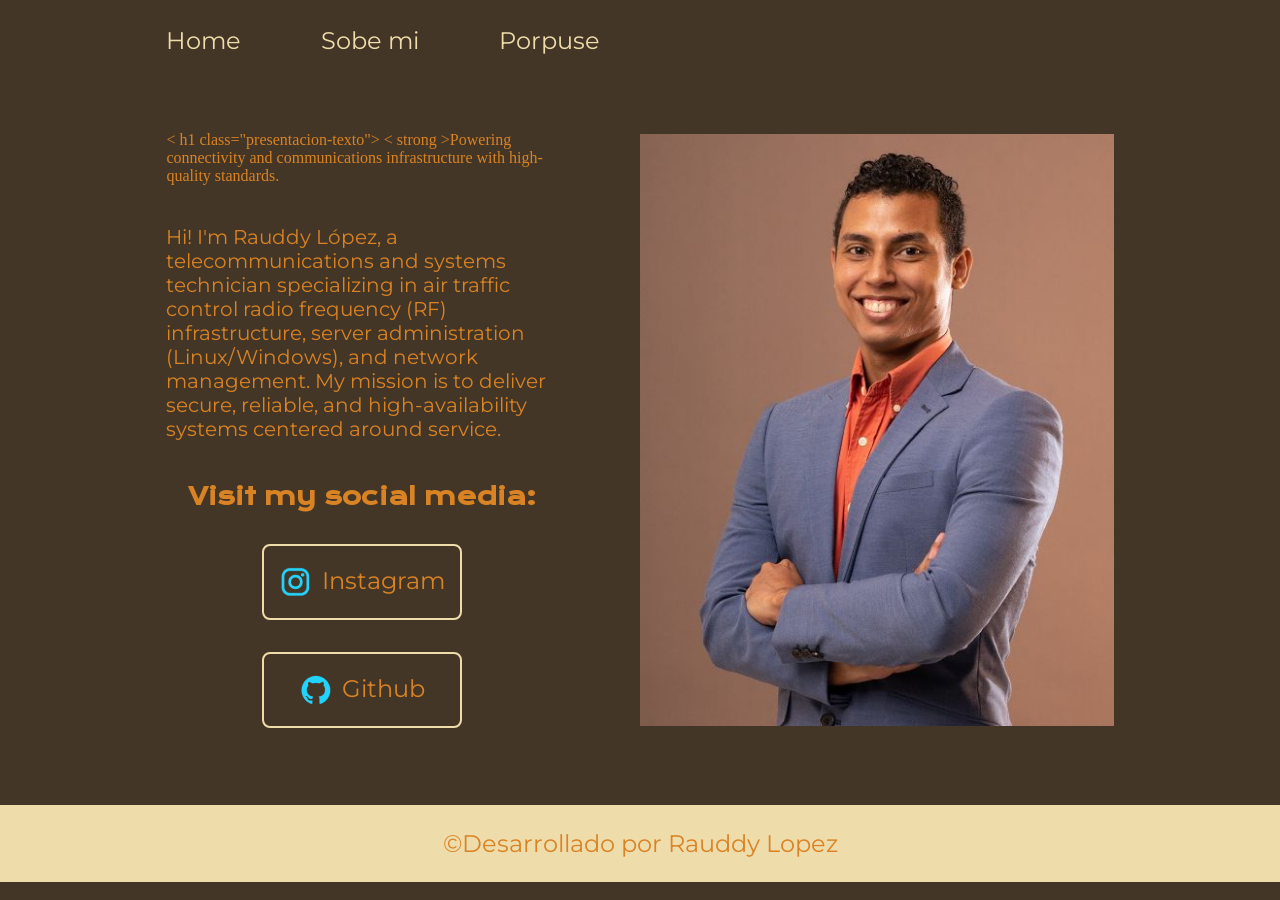
==== index.html @ b0d715b5 "Update index.html" ====
<!DOCTYPE html>
<html lang="en,es-latam">
<head>
    <meta charset="UTF-8">
    <meta name="viewport" content="width=device-width, initial-scale=1.0">
    <title>Portafolio</title>
    <link rel="stylesheet" href="./style/Style.css">
</head>
<body>
    <header class="header">
        <nav class="header-menu">
            <a class="header-menu-link" href="index.html">Home</a>
            <a class="header-menu-link" href="about.html">Sobe mi</a>
            <a class="header-menu-link" href="porpuse.html">Porpuse</a>
        </nav>
    </header>
    <main class="presentacion">
        <section class="presentacion-contenido">
        < h1 class="presentacion-texto"> < strong >Powering connectivity and communications infrastructure with high-quality standards.</strong>
             </h1>
        <p class="contenido"> 
 
         Hi! I'm Rauddy López, a telecommunications and systems technician specializing in air traffic control radio frequency (RF) infrastructure,
    server administration (Linux/Windows), and network management. My mission is to deliver secure, reliable, and high-availability systems centered around service.

        </p>
        <div class="presentacion-enlaces">
            <h2 class="presentacion-enlaces-subtitulo">Visit my social media:</h2>
        <a class="peresentacion-enlaces-link" href="https://www.instagram.com/"> 
            <img src="./asset/instagram.png" alt="icono de instagram"> Instagram</a>
        <a class="peresentacion-enlaces-link" href="https://github.com/">
            <img src="./asset/github.png" alt="icono de github">Github</a>
        </div>
    </section>

        <img class="presentacion-imagen" src="./asset/OfficePhoto.jpg" alt="Imagen de Rauddy Lopez">
    </main>
    <footer>
        <p class="footer">&copy;Desarrollado por Rauddy Lopez</p>
    </footer>
</body>
</html>
---- style/Style.css ----
@import url('https://fonts.googleapis.com/css2?family=Krona+One&family=Montserrat:ital,wght@0,100..900;1,100..900&display=swap');
@import url('https://fonts.googleapis.com/css2?family=Krona+One&family=Montserrat:ital,wght@0,100..900;1,100..900&display=swap');

:root{
    --color-primario:#443627;
    --color-secundario:#D98324;
    --color-terciario: #EFDCAB;
    --color-haver:#F2F6D0;
    --fuente-montserrat:"Montserrat", sans-serif;
    --fuente-Krona:"krona one", sans-serif;
    

}

*{
    padding: 0;
    margin: 0;
}

body{
    background-color: var(--color-primario);
    color:var(--color-secundario);
    box-sizing: border-box;
}
.header{
padding: 2% 0% 0% 13%;
}
.header-menu{

    display: flex;
    gap: 80px;
}
.header-menu-link{
    font-family: var(--fuente-montserrat);
    font-size: 1.5rem;
    font-weight: 600px;
    text-decoration: none;
    color: var(--color-terciario);
           
}

.presentacion{
    display:flex;
    align-items: center;
    padding: 6% 13%;
    justify-content: space-between;
    gap: 82px;
}
.presentacion-contenido{
    width: 50%;
    display: flex;
    flex-direction: column;
    gap:40px;
}
.presentacion-texto{
    font-size: 36px;
    font-family: var(--fuente-Krona);
    font-weight: 400px;
}
.titulo-destacado{
    color:var(--color-terciario)
}
.contenido{
    font-size: 20px;
    font-family: var(--fuente-montserrat);}

.presentacion-enlaces{
    display: flex;
    justify-content: space-between;
    flex-direction: column;
    align-items: center;
    gap: 32px;
}
.presentacion-enlaces-subtitulo{
    font-family:var(--fuente-Krona);
    font-size: 1.5rem;
}
.peresentacion-enlaces-link{
    width: 50%;
    text-align: center;
    padding: 20px 0;
    border-radius: 8px;
    font-family:var(--fuente-montserrat);
    font-size: 1.5rem;
    font-weight: 600px;
    text-decoration: none;
    color:var(--color-secundario);
    gap: 10px;
    border:2px solid var(--color-terciario);
    display: flex;
    justify-content: center;
}
.presentacion-imagen{
    width: 50%;
}
.peresentacion-enlaces-link:hover{

    background-color: var(--color-haver);
}
.footer{
    background-color: var(--color-terciario);
    padding: 24px;
    text-align: center;
    font-family: var(--fuente-montserrat);
    font-size: 1.5rem;
}
@media (max-width:1200px) {

    .header{
        padding: 10%;
    }
    .header-menu{
        justify-content: center;
    }
    .presentacion{
        flex-direction: column-reverse;
        padding: 5%;
    }    
    .contenido{
        width: auto;
    }
    .presentacion-enlaces{
        width: auto;
    }
}
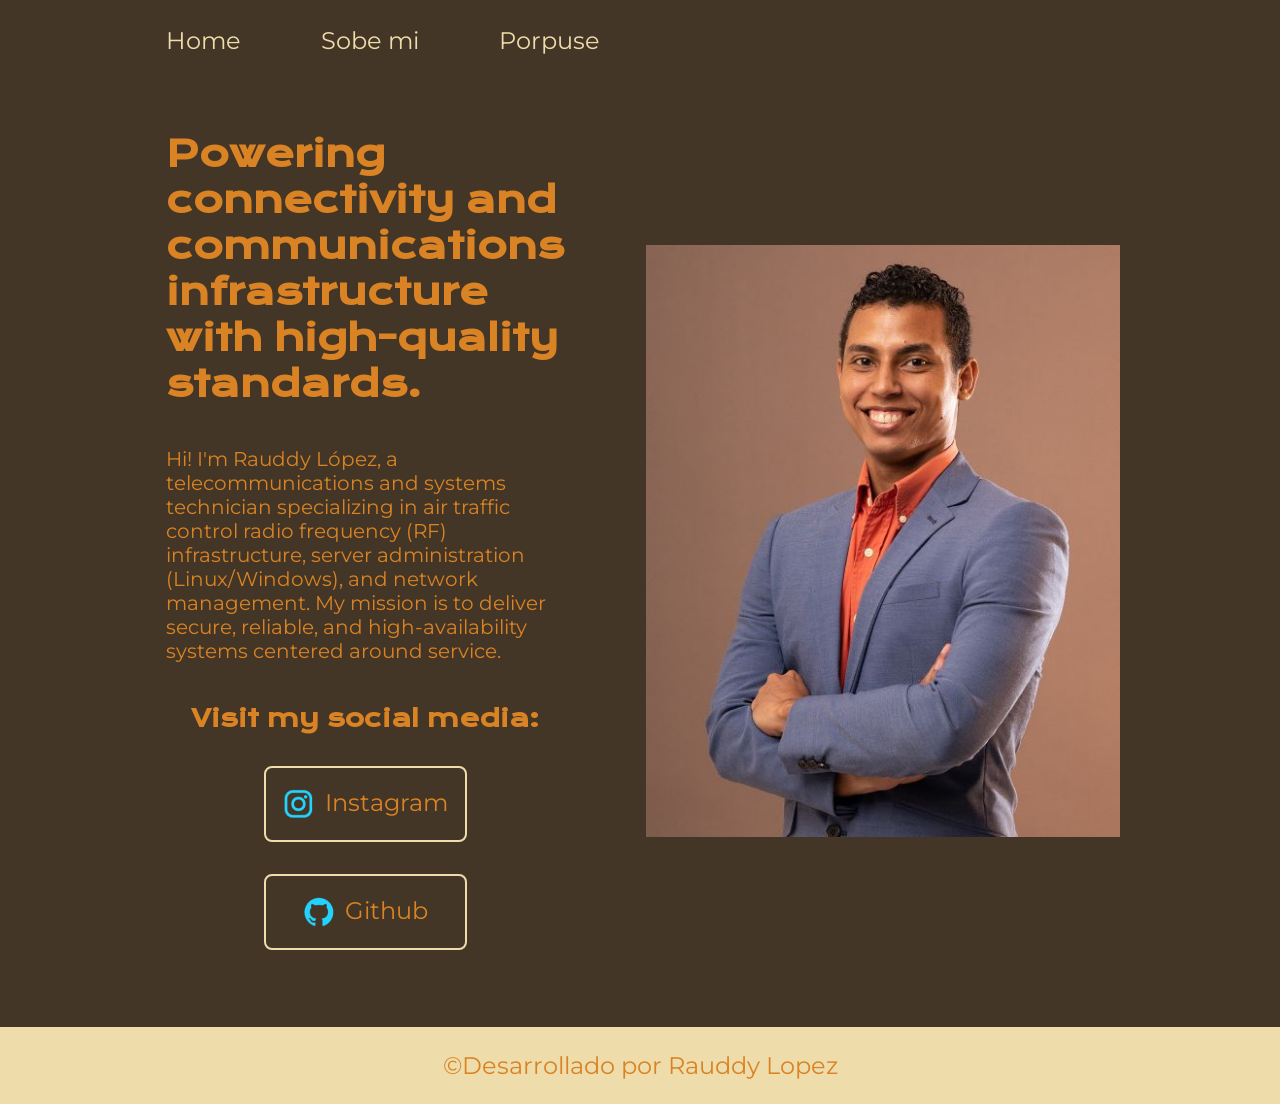
==== commit d211a2f7: "Fix HTML formatting and structure" ====
--- a/index.html
+++ b/index.html
@@ -16,7 +16,7 @@
     </header>
     <main class="presentacion">
         <section class="presentacion-contenido">
-        < h1 class="presentacion-texto"> < strong >Powering connectivity and communications infrastructure with high-quality standards.</strong>
+        <h1 class="presentacion-texto"> <strong>Powering connectivity and communications infrastructure with high-quality standards.</strong>
              </h1>
         <p class="contenido"> 
  
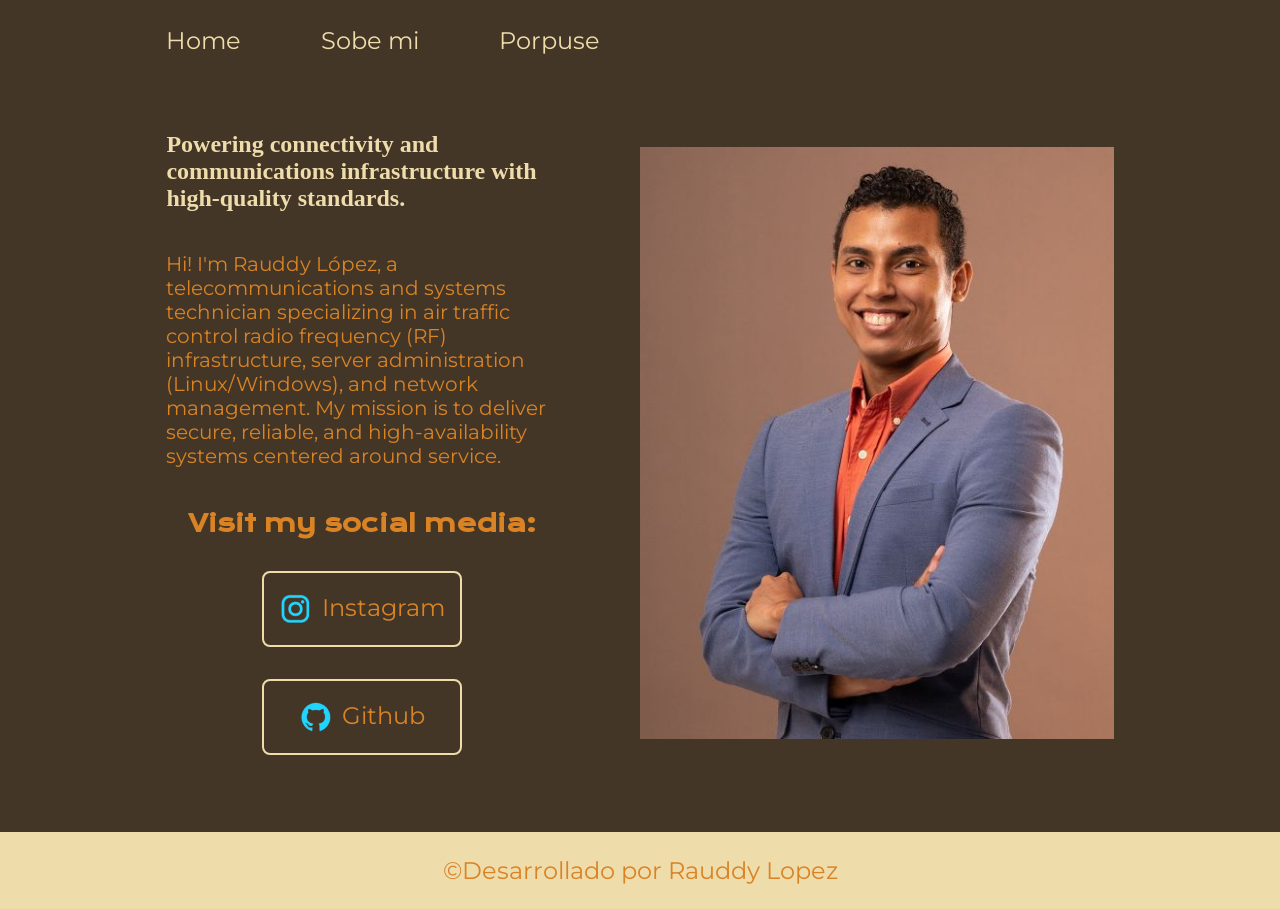
==== commit ab851727: "Refactor index.html for improved structure and content Updated the HTML structure and corrected mino" ====
--- a/index.html
+++ b/index.html
@@ -16,7 +16,7 @@
     </header>
     <main class="presentacion">
         <section class="presentacion-contenido">
-        <h1 class="presentacion-texto"> <strong>Powering connectivity and communications infrastructure with high-quality standards.</strong>
+        <h1 class="titulo-destacado"> <strong>Powering connectivity and communications infrastructure with high-quality standards.</strong>
              </h1>
         <p class="contenido"> 
  
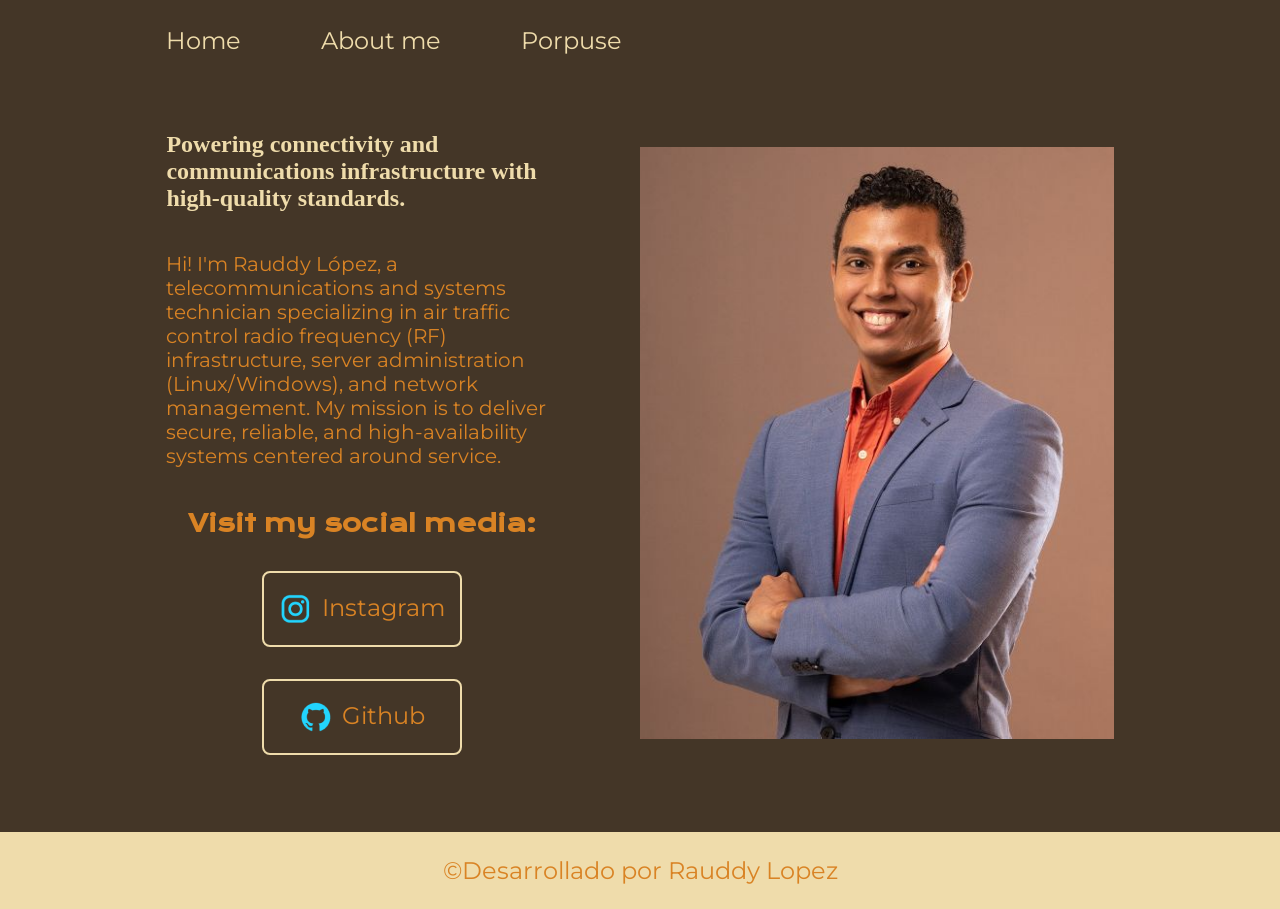
==== commit 551175f1: "Fix typos in index.html Corrected spelling of 'Sobe mi' to 'About me' and fixed 'peresentacion-enlac" ====
--- a/index.html
+++ b/index.html
@@ -10,7 +10,7 @@
     <header class="header">
         <nav class="header-menu">
             <a class="header-menu-link" href="index.html">Home</a>
-            <a class="header-menu-link" href="about.html">Sobe mi</a>
+            <a class="header-menu-link" href="about.html">About me</a>
             <a class="header-menu-link" href="porpuse.html">Porpuse</a>
         </nav>
     </header>
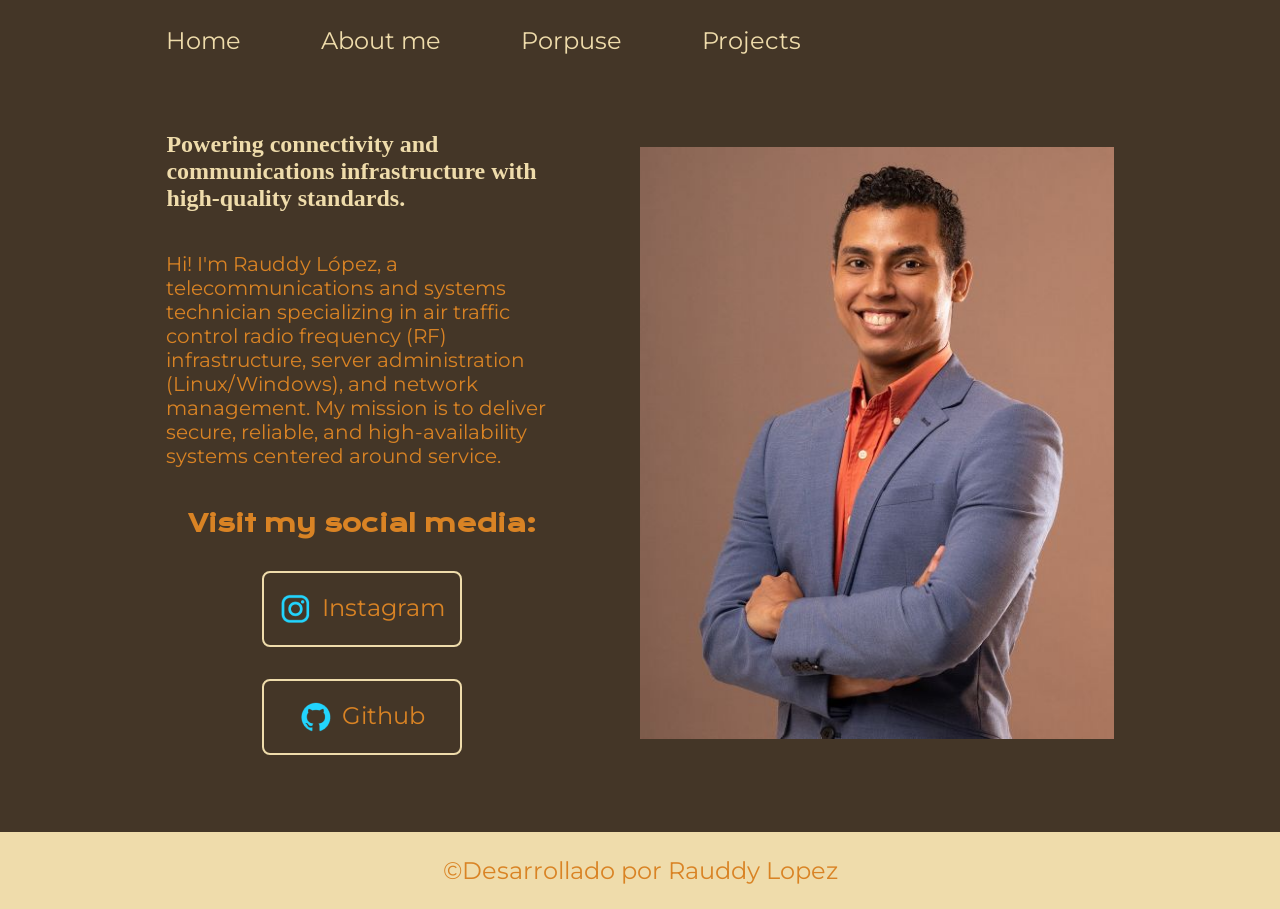
==== commit 9cb13b9d: "Add 'Projects' link to header navigation Added a new 'Projects' link to the navigation menu." ====
--- a/index.html
+++ b/index.html
@@ -12,6 +12,7 @@
             <a class="header-menu-link" href="index.html">Home</a>
             <a class="header-menu-link" href="about.html">About me</a>
             <a class="header-menu-link" href="porpuse.html">Porpuse</a>
+            <a class="header-menu-link" href="porpuse.html">Projects</a>
         </nav>
     </header>
     <main class="presentacion">
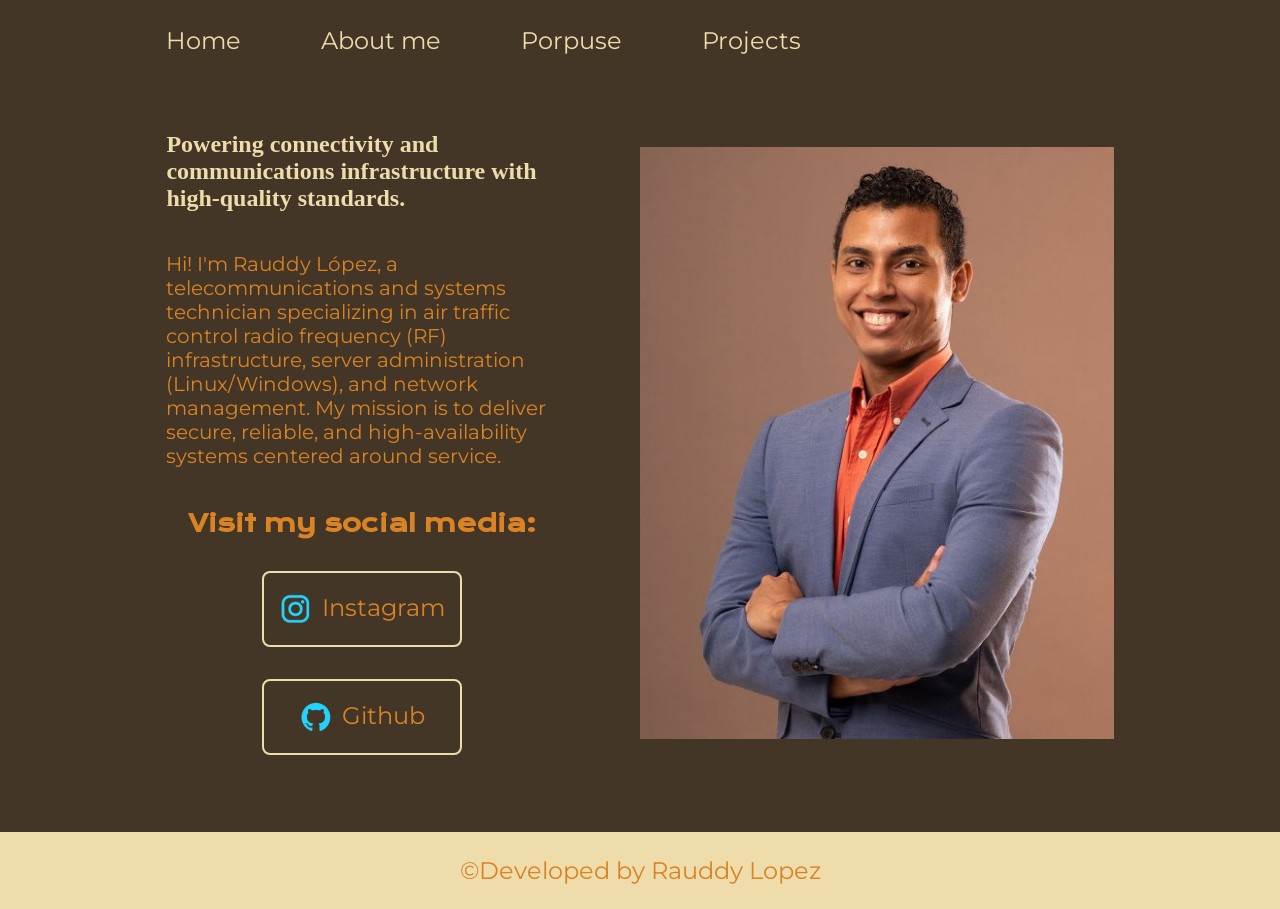
==== commit 04532dc4: "Fix HTML formatting and update footer text" ====
--- a/index.html
+++ b/index.html
@@ -12,7 +12,7 @@
             <a class="header-menu-link" href="index.html">Home</a>
             <a class="header-menu-link" href="about.html">About me</a>
             <a class="header-menu-link" href="porpuse.html">Porpuse</a>
-            <a class="header-menu-link" href="porpuse.html">Projects</a>
+            <a class="header-menu-link" href="projects.html">Projects</a>
         </nav>
     </header>
     <main class="presentacion">
@@ -37,7 +37,7 @@
         <img class="presentacion-imagen" src="./asset/OfficePhoto.jpg" alt="Imagen de Rauddy Lopez">
     </main>
     <footer>
-        <p class="footer">&copy;Desarrollado por Rauddy Lopez</p>
+        <p class="footer">&copy;Developed by Rauddy Lopez</p>
     </footer>
 </body>
 </html>
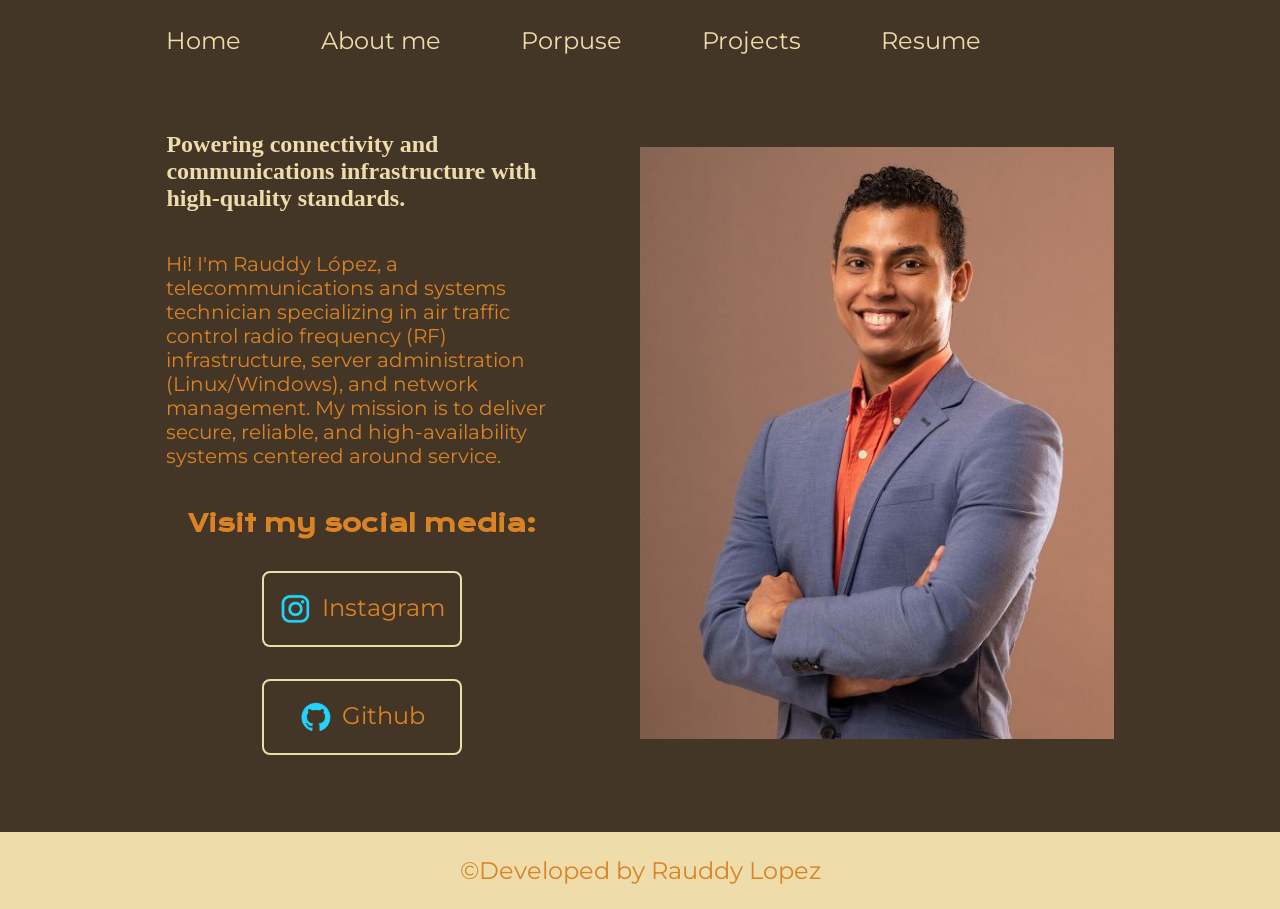
==== commit de554c59: "Add resume link to navigation menu Added a link to the resume in the navigation menu." ====
--- a/index.html
+++ b/index.html
@@ -13,6 +13,7 @@
             <a class="header-menu-link" href="about.html">About me</a>
             <a class="header-menu-link" href="porpuse.html">Porpuse</a>
             <a class="header-menu-link" href="projects.html">Projects</a>
+            <a class="header-menu-link" href="./asset/Rauddy_Lopez_Resume.pdf" target="_blank" rel="noopener noreferrer">Resume</a>
         </nav>
     </header>
     <main class="presentacion">
